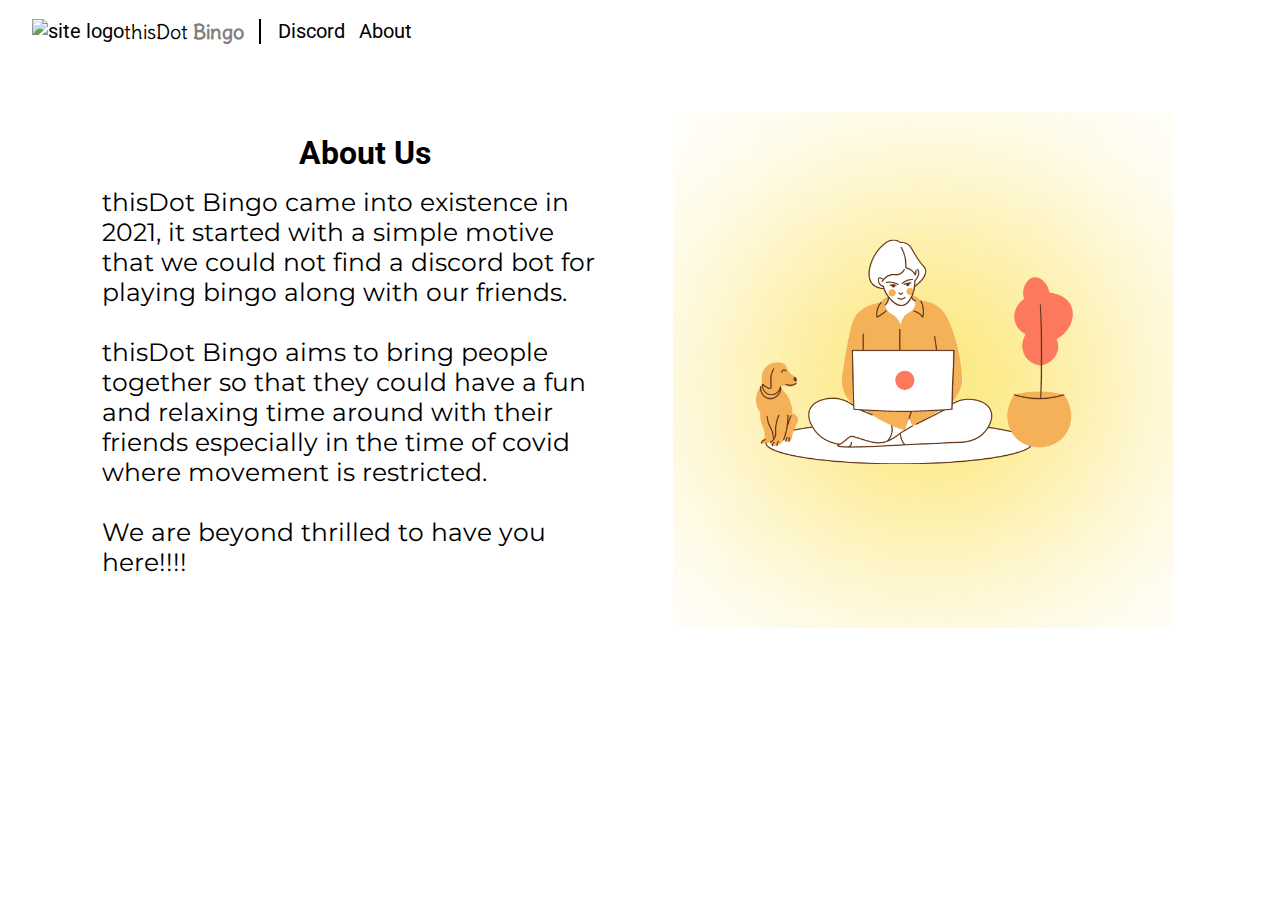
==== about.html @ 75140b74 "About Us page done" ====
<!DOCTYPE html>
<html lang="en">

<head>
    <meta charset="UTF-8">
    <meta http-equiv="X-UA-Compatible" content="IE=edge">
    <meta name="viewport" content="width=device-width, initial-scale=1.0">
    <!-- Orientation  -->
    <meta name="screen-orientation" content="portrait">

    <!-- Manifest.json  -->
    <meta property="og:title" content="Bingo by thisDot">
    <meta property="og:description" content="Play Bingo with anyone, anywhere, on any device.">
    <meta property="og:image" content="/assets/logo.png">
    <meta property="og:url" content="thisDotBingo.co/about">

    <!-- Main Link Tags  -->
    <link href="/icons/favicon-16x16.png" rel="icon" type="/assets/logo.png" sizes="16x16">
    <link href="/icons/favicon-32x32.png" rel="icon" type="/assets/logo.png" sizes="32x32">

    <!-- iOS  -->
    <link href="/assets/logo.png" rel="apple-touch-icon" sizes="152x152">

    <!-- Android  -->
    <link href="/assets/logo.png" rel="icon" sizes="192x192">
    <link href="/assets/logo.png" rel="icon" sizes="512x512">

    <link rel="preconnect" href="https://fonts.googleapis.com">
    <link rel="preconnect" href="https://fonts.gstatic.com" crossorigin>
    <link href="https://fonts.googleapis.com/css2?family=Delius&family=Montserrat&family=Roboto&display=swap"
        rel="stylesheet">

    <title>About | thisDotBingo</title>
    <link rel="stylesheet" href="./styles/main.min.css">
</head>

<body>

    <body>
        <!-- nav bar -->
        <nav>
            <div class="logo">
                <a href="https://thisDotBingo.co">
                    <img src="./assets/logo.png" alt="site logo">
                </a>
            </div>
            <div class="site-name">
                <a href="https://thisDotBingo.co">
                    thisDot <b style="color:gray">Bingo</b>
                </a>
            </div>
            <div class="discord-link nav-link">
                <a href="https://discord.com/api/oauth2/authorize?client_id=903305647070797894&permissions=534723947584&scope=bot"
                    target="_blank">Discord</a>
            </div>
            <div class="about-link nav-link">
                <a href="./about.html" target="_blank">About</a>
            </div>
        </nav>
        <main>
            <div class="left-side">
                <div class="heading">
                    <div class="main-text">About Us</div>
                </div>
                <div class="paragraph">
                    thisDot Bingo came into existence in 2021, it started with a simple motive that we could not find a
                    discord bot for playing bingo along with our friends. <br> <br>

                    thisDot Bingo aims to bring people together so that they could have a fun and relaxing time around
                    with their friends especially in the time of covid where movement is restricted. <br> <br>

                    We are beyond thrilled to have you here!!!! <br> <br>
                </div>
            </div>
            <div class="right-side">
                <img src="./assets/Untitled design.png" alt="main image">

            </div>
        </main>
        
    </body>

</html>
---- styles/main.min.css ----
nav {
    width: 100%;
    display: -webkit-box;
    display: -ms-flexbox;
    display: flex;
    -webkit-box-orient: horizontal;
    -webkit-box-direction: normal;
    -ms-flex-direction: row;
    flex-direction: row;
    -webkit-box-pack: start;
    -ms-flex-pack: start;
    justify-content: flex-start;
    -webkit-box-align: center;
    -ms-flex-align: center;
    align-items: center;
    padding: 12px;
    padding-left: 32px;
    font-family: 'Roboto', sans-serif;
    font-size: 20px
}

@media (max-width: 957px) {
    nav {
        font-size: 18px;
        padding: 8px
    }
}

nav a {
    text-decoration: none;
    color: black;
    cursor: pointer
}

nav .site-name {
    font-family: 'Delius', cursive;
    border-right: 2px solid black;
    padding-right: 15px;
    margin-right: 10px
}

nav .logo img {
    width: 50px;
    height: 50px
}

.nav-link {
    padding: 2px;
    margin: 5px
}

main {
    margin: auto;
    width: 90%;
    display: -webkit-box;
    display: -ms-flexbox;
    display: flex;
    -webkit-box-orient: horizontal;
    -webkit-box-direction: normal;
    -ms-flex-direction: row;
    flex-direction: row;
    -ms-flex-pack: distribute;
    justify-content: space-around;
    -webkit-box-align: center;
    -ms-flex-align: center;
    align-items: center;
    padding: 10px;
    margin-top: 40px;
    height: 100%
}

@media (max-width: 957px) {
    main {
        -webkit-box-orient: vertical;
        -webkit-box-direction: reverse;
        -ms-flex-direction: column-reverse;
        flex-direction: column-reverse
    }
}

.left-side {
    display: -webkit-box;
    display: -ms-flexbox;
    display: flex;
    -webkit-box-orient: vertical;
    -webkit-box-direction: normal;
    -ms-flex-direction: column;
    flex-direction: column;
    -ms-flex-pack: distribute;
    justify-content: space-around;
    -webkit-box-align: center;
    -ms-flex-align: center;
    align-items: center;
    width: 100%
}

.left-side .heading {
    display: -webkit-box;
    display: -ms-flexbox;
    display: flex;
    -webkit-box-orient: horizontal;
    -webkit-box-direction: normal;
    -ms-flex-direction: row;
    flex-direction: row;
    -ms-flex-pack: distribute;
    justify-content: space-around;
    -webkit-box-align: center;
    -ms-flex-align: center;
    align-items: center;
    font-family: 'Roboto', sans-serif;
    font-size: 32px;
    -webkit-box-ordinal-group: 2;
    -ms-flex-order: 1;
    order: 1
}

@media (max-width: 957px) {
    .left-side .heading {
        margin-top: 40px
    }
}

.left-side .heading img {
    width: 60px
}

.left-side .heading .main-text {
    font-weight: bold;
    margin-left: 15px
}


@media (max-width: 957px) {
    .left-side .heading .main-text {
        font-size: 26px
    }
}

.left-side .tagline {
    font-size: 20px;
    width: 90%;
    margin-top: 10px;
    -webkit-box-ordinal-group: 3;
    -ms-flex-order: 2;
    order: 2;
    text-align: center
}
/* for the about us paragraph */
.left-side .paragraph {
    font-size: 25px;
    width: 90%;
    margin-top: 15px;
    -webkit-box-ordinal-group: 3;
    -ms-flex-order: 2;
    order: 2;
    text-align: left
}

@media (max-width: 957px) {
    .left-side .tagline {
        font-size: 18px
    }
}

.left-side .inputs {
    margin-top: 100px;
    display: -webkit-box;
    display: -ms-flexbox;
    display: flex;
    -webkit-box-orient: vertical;
    -webkit-box-direction: normal;
    -ms-flex-direction: column;
    flex-direction: column;
    -ms-flex-pack: distribute;
    justify-content: space-around;
    -webkit-box-align: center;
    -ms-flex-align: center;
    align-items: center;
    -webkit-box-ordinal-group: 4;
    -ms-flex-order: 3;
    order: 3
}

@media (max-width: 957px) {
    .left-side .inputs {
        margin-top: 40px
    }
}

.left-side .inputs .join-room {
    display: -webkit-box;
    display: -ms-flexbox;
    display: flex;
    -webkit-box-orient: horizontal;
    -webkit-box-direction: normal;
    -ms-flex-direction: row;
    flex-direction: row;
    -ms-flex-pack: distribute;
    justify-content: space-around;
    -webkit-box-align: center;
    -ms-flex-align: center;
    align-items: center
}

.left-side .inputs #join-room-input {
    height: 100%;
    outline: none;
    border: none;
    border-bottom: 2px solid gray;
    padding: 4px;
    padding-left: 8px;
    font-size: 20px;
    font-family: 'Roboto', sans-serif;
    background-color: transparent;
    margin-right: 4px
}

@media (max-width: 957px) {
    .left-side .inputs #join-room-input {
        width: 80%
    }
}

.left-side .inputs .or {
    margin: 20px;
    font-family: 'Roboto', sans-serif;
    font-style: italic
}

.left-side .inputs button {
    outline: none;
    border: none;
    border-radius: 4px;
    background-color: #00B0FF;
    padding: 10px 20px;
    color: #fff;
    text-align: center;
    -webkit-box-align: center;
    -ms-flex-align: center;
    align-items: center;
    font-family: 'Roboto', sans-serif;
    font-size: 20px;
    cursor: pointer
}

.left-side .inputs button:hover {
    -webkit-transform: scale(0.95);
    transform: scale(0.95)
}

.left-side .inputs button:active {
    -webkit-transform: scale(0.9);
    transform: scale(0.9)
}

.right-side {
    width: 100%;
    display: -webkit-box;
    display: -ms-flexbox;
    display: flex;
    -webkit-box-orient: horizontal;
    -webkit-box-direction: normal;
    -ms-flex-direction: row;
    flex-direction: row;
    -ms-flex-pack: distribute;
    justify-content: space-around;
    -webkit-box-align: center;
    -ms-flex-align: center;
    align-items: center
}

.right-side img {
    width: 500px
}

@media (max-width: 957px) {
    .right-side img {
        width: 55%
    }
}

.right-side .bg-circle {
    position: absolute;
    width: 300px;
    height: 300px;
    border-radius: 50%;
    display: inline-block;
    background-color: #34E89E;
    -webkit-filter: blur(300px);
    filter: blur(300px);
    z-index: -1;
    top: 100px;
    right: 200px
}

@media (max-width: 957px) {
    .right-side .bg-circle {
        width: 200px;
        height: 200px;
        margin: auto;
        left: 0;
        right: 0
    }
}

* {
    margin: 0;
    padding: 0;
    -webkit-box-sizing: border-box;
    box-sizing: border-box
}

body {
    background-color: #fff;
    font-family: 'Montserrat', sans-serif
}

/*# sourceMappingURL=main.min.css.map */
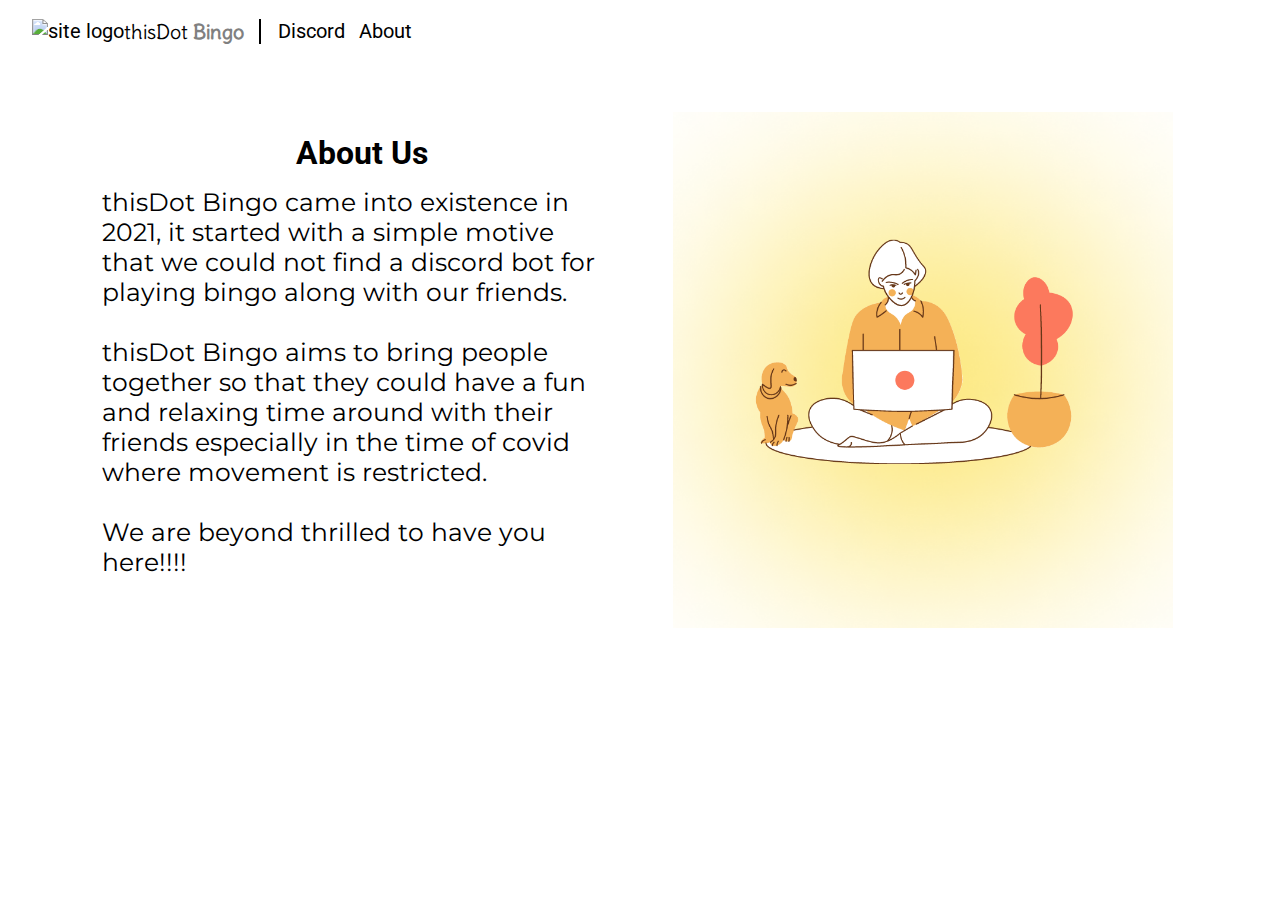
==== commit 1f068104: "add CSS file for the About Us page" ====
--- a/about.html
+++ b/about.html
@@ -32,6 +32,7 @@
 
     <title>About | thisDotBingo</title>
     <link rel="stylesheet" href="./styles/main.min.css">
+    <link rel="stylesheet" href="./styles/about.css ">
 </head>
 
 <body>
--- a/styles/main.min.css
+++ b/styles/main.min.css
@@ -1,318 +1,2 @@
-nav {
-    width: 100%;
-    display: -webkit-box;
-    display: -ms-flexbox;
-    display: flex;
-    -webkit-box-orient: horizontal;
-    -webkit-box-direction: normal;
-    -ms-flex-direction: row;
-    flex-direction: row;
-    -webkit-box-pack: start;
-    -ms-flex-pack: start;
-    justify-content: flex-start;
-    -webkit-box-align: center;
-    -ms-flex-align: center;
-    align-items: center;
-    padding: 12px;
-    padding-left: 32px;
-    font-family: 'Roboto', sans-serif;
-    font-size: 20px
-}
-
-@media (max-width: 957px) {
-    nav {
-        font-size: 18px;
-        padding: 8px
-    }
-}
-
-nav a {
-    text-decoration: none;
-    color: black;
-    cursor: pointer
-}
-
-nav .site-name {
-    font-family: 'Delius', cursive;
-    border-right: 2px solid black;
-    padding-right: 15px;
-    margin-right: 10px
-}
-
-nav .logo img {
-    width: 50px;
-    height: 50px
-}
-
-.nav-link {
-    padding: 2px;
-    margin: 5px
-}
-
-main {
-    margin: auto;
-    width: 90%;
-    display: -webkit-box;
-    display: -ms-flexbox;
-    display: flex;
-    -webkit-box-orient: horizontal;
-    -webkit-box-direction: normal;
-    -ms-flex-direction: row;
-    flex-direction: row;
-    -ms-flex-pack: distribute;
-    justify-content: space-around;
-    -webkit-box-align: center;
-    -ms-flex-align: center;
-    align-items: center;
-    padding: 10px;
-    margin-top: 40px;
-    height: 100%
-}
-
-@media (max-width: 957px) {
-    main {
-        -webkit-box-orient: vertical;
-        -webkit-box-direction: reverse;
-        -ms-flex-direction: column-reverse;
-        flex-direction: column-reverse
-    }
-}
-
-.left-side {
-    display: -webkit-box;
-    display: -ms-flexbox;
-    display: flex;
-    -webkit-box-orient: vertical;
-    -webkit-box-direction: normal;
-    -ms-flex-direction: column;
-    flex-direction: column;
-    -ms-flex-pack: distribute;
-    justify-content: space-around;
-    -webkit-box-align: center;
-    -ms-flex-align: center;
-    align-items: center;
-    width: 100%
-}
-
-.left-side .heading {
-    display: -webkit-box;
-    display: -ms-flexbox;
-    display: flex;
-    -webkit-box-orient: horizontal;
-    -webkit-box-direction: normal;
-    -ms-flex-direction: row;
-    flex-direction: row;
-    -ms-flex-pack: distribute;
-    justify-content: space-around;
-    -webkit-box-align: center;
-    -ms-flex-align: center;
-    align-items: center;
-    font-family: 'Roboto', sans-serif;
-    font-size: 32px;
-    -webkit-box-ordinal-group: 2;
-    -ms-flex-order: 1;
-    order: 1
-}
-
-@media (max-width: 957px) {
-    .left-side .heading {
-        margin-top: 40px
-    }
-}
-
-.left-side .heading img {
-    width: 60px
-}
-
-.left-side .heading .main-text {
-    font-weight: bold;
-    margin-left: 15px
-}
-
-
-@media (max-width: 957px) {
-    .left-side .heading .main-text {
-        font-size: 26px
-    }
-}
-
-.left-side .tagline {
-    font-size: 20px;
-    width: 90%;
-    margin-top: 10px;
-    -webkit-box-ordinal-group: 3;
-    -ms-flex-order: 2;
-    order: 2;
-    text-align: center
-}
-/* for the about us paragraph */
-.left-side .paragraph {
-    font-size: 25px;
-    width: 90%;
-    margin-top: 15px;
-    -webkit-box-ordinal-group: 3;
-    -ms-flex-order: 2;
-    order: 2;
-    text-align: left
-}
-
-@media (max-width: 957px) {
-    .left-side .tagline {
-        font-size: 18px
-    }
-}
-
-.left-side .inputs {
-    margin-top: 100px;
-    display: -webkit-box;
-    display: -ms-flexbox;
-    display: flex;
-    -webkit-box-orient: vertical;
-    -webkit-box-direction: normal;
-    -ms-flex-direction: column;
-    flex-direction: column;
-    -ms-flex-pack: distribute;
-    justify-content: space-around;
-    -webkit-box-align: center;
-    -ms-flex-align: center;
-    align-items: center;
-    -webkit-box-ordinal-group: 4;
-    -ms-flex-order: 3;
-    order: 3
-}
-
-@media (max-width: 957px) {
-    .left-side .inputs {
-        margin-top: 40px
-    }
-}
-
-.left-side .inputs .join-room {
-    display: -webkit-box;
-    display: -ms-flexbox;
-    display: flex;
-    -webkit-box-orient: horizontal;
-    -webkit-box-direction: normal;
-    -ms-flex-direction: row;
-    flex-direction: row;
-    -ms-flex-pack: distribute;
-    justify-content: space-around;
-    -webkit-box-align: center;
-    -ms-flex-align: center;
-    align-items: center
-}
-
-.left-side .inputs #join-room-input {
-    height: 100%;
-    outline: none;
-    border: none;
-    border-bottom: 2px solid gray;
-    padding: 4px;
-    padding-left: 8px;
-    font-size: 20px;
-    font-family: 'Roboto', sans-serif;
-    background-color: transparent;
-    margin-right: 4px
-}
-
-@media (max-width: 957px) {
-    .left-side .inputs #join-room-input {
-        width: 80%
-    }
-}
-
-.left-side .inputs .or {
-    margin: 20px;
-    font-family: 'Roboto', sans-serif;
-    font-style: italic
-}
-
-.left-side .inputs button {
-    outline: none;
-    border: none;
-    border-radius: 4px;
-    background-color: #00B0FF;
-    padding: 10px 20px;
-    color: #fff;
-    text-align: center;
-    -webkit-box-align: center;
-    -ms-flex-align: center;
-    align-items: center;
-    font-family: 'Roboto', sans-serif;
-    font-size: 20px;
-    cursor: pointer
-}
-
-.left-side .inputs button:hover {
-    -webkit-transform: scale(0.95);
-    transform: scale(0.95)
-}
-
-.left-side .inputs button:active {
-    -webkit-transform: scale(0.9);
-    transform: scale(0.9)
-}
-
-.right-side {
-    width: 100%;
-    display: -webkit-box;
-    display: -ms-flexbox;
-    display: flex;
-    -webkit-box-orient: horizontal;
-    -webkit-box-direction: normal;
-    -ms-flex-direction: row;
-    flex-direction: row;
-    -ms-flex-pack: distribute;
-    justify-content: space-around;
-    -webkit-box-align: center;
-    -ms-flex-align: center;
-    align-items: center
-}
-
-.right-side img {
-    width: 500px
-}
-
-@media (max-width: 957px) {
-    .right-side img {
-        width: 55%
-    }
-}
-
-.right-side .bg-circle {
-    position: absolute;
-    width: 300px;
-    height: 300px;
-    border-radius: 50%;
-    display: inline-block;
-    background-color: #34E89E;
-    -webkit-filter: blur(300px);
-    filter: blur(300px);
-    z-index: -1;
-    top: 100px;
-    right: 200px
-}
-
-@media (max-width: 957px) {
-    .right-side .bg-circle {
-        width: 200px;
-        height: 200px;
-        margin: auto;
-        left: 0;
-        right: 0
-    }
-}
-
-* {
-    margin: 0;
-    padding: 0;
-    -webkit-box-sizing: border-box;
-    box-sizing: border-box
-}
-
-body {
-    background-color: #fff;
-    font-family: 'Montserrat', sans-serif
-}
-
+nav{width:100%;display:-webkit-box;display:-ms-flexbox;display:flex;-webkit-box-orient:horizontal;-webkit-box-direction:normal;-ms-flex-direction:row;flex-direction:row;-webkit-box-pack:start;-ms-flex-pack:start;justify-content:flex-start;-webkit-box-align:center;-ms-flex-align:center;align-items:center;padding:12px;padding-left:32px;font-family:'Roboto', sans-serif;font-size:20px;background-color:#fff}@media (max-width: 957px){nav{font-size:18px;padding:8px}}nav a{text-decoration:none;color:black;cursor:pointer}nav .site-name{font-family:'Delius', cursive;border-right:2px solid black;padding-right:15px;margin-right:10px}nav .logo img{width:50px;height:50px}.nav-link{padding:2px;margin:5px}main{margin:auto;width:90%;display:-webkit-box;display:-ms-flexbox;display:flex;-webkit-box-orient:horizontal;-webkit-box-direction:normal;-ms-flex-direction:row;flex-direction:row;-ms-flex-pack:distribute;justify-content:space-around;-webkit-box-align:center;-ms-flex-align:center;align-items:center;padding:10px;margin-top:40px;height:100%}@media (max-width: 957px){main{-webkit-box-orient:vertical;-webkit-box-direction:reverse;-ms-flex-direction:column-reverse;flex-direction:column-reverse}}.left-side{display:-webkit-box;display:-ms-flexbox;display:flex;-webkit-box-orient:vertical;-webkit-box-direction:normal;-ms-flex-direction:column;flex-direction:column;-ms-flex-pack:distribute;justify-content:space-around;-webkit-box-align:center;-ms-flex-align:center;align-items:center;width:100%}.left-side .heading{display:-webkit-box;display:-ms-flexbox;display:flex;-webkit-box-orient:horizontal;-webkit-box-direction:normal;-ms-flex-direction:row;flex-direction:row;-ms-flex-pack:distribute;justify-content:space-around;-webkit-box-align:center;-ms-flex-align:center;align-items:center;font-family:'Roboto', sans-serif;font-size:32px;-webkit-box-ordinal-group:2;-ms-flex-order:1;order:1}@media (max-width: 957px){.left-side .heading{margin-top:40px}}.left-side .heading img{width:60px}.left-side .heading .main-text{font-weight:bold;margin-left:10px}@media (max-width: 957px){.left-side .heading .main-text{font-size:26px}}.left-side .tagline{font-size:20px;width:90%;margin-top:10px;-webkit-box-ordinal-group:3;-ms-flex-order:2;order:2;text-align:center}@media (max-width: 957px){.left-side .tagline{font-size:18px}}.left-side .inputs{margin-top:100px;display:-webkit-box;display:-ms-flexbox;display:flex;-webkit-box-orient:vertical;-webkit-box-direction:normal;-ms-flex-direction:column;flex-direction:column;-ms-flex-pack:distribute;justify-content:space-around;-webkit-box-align:center;-ms-flex-align:center;align-items:center;-webkit-box-ordinal-group:4;-ms-flex-order:3;order:3}@media (max-width: 957px){.left-side .inputs{margin-top:40px}}.left-side .inputs .join-room{display:-webkit-box;display:-ms-flexbox;display:flex;-webkit-box-orient:horizontal;-webkit-box-direction:normal;-ms-flex-direction:row;flex-direction:row;-ms-flex-pack:distribute;justify-content:space-around;-webkit-box-align:center;-ms-flex-align:center;align-items:center}.left-side .inputs #join-room-input{height:100%;outline:none;border:none;border-bottom:2px solid gray;padding:4px;padding-left:8px;font-size:20px;font-family:'Roboto', sans-serif;background-color:transparent;margin-right:4px}@media (max-width: 957px){.left-side .inputs #join-room-input{width:80%}}.left-side .inputs .or{margin:20px;font-family:'Roboto', sans-serif;font-style:italic}.left-side .inputs button{outline:none;border:none;border-radius:4px;background-color:#00B0FF;padding:10px 20px;color:#fff;text-align:center;-webkit-box-align:center;-ms-flex-align:center;align-items:center;font-family:'Roboto', sans-serif;font-size:20px;cursor:pointer}.left-side .inputs button:hover{-webkit-transform:scale(0.95);transform:scale(0.95)}.left-side .inputs button:active{-webkit-transform:scale(0.9);transform:scale(0.9)}.right-side{width:100%;display:-webkit-box;display:-ms-flexbox;display:flex;-webkit-box-orient:horizontal;-webkit-box-direction:normal;-ms-flex-direction:row;flex-direction:row;-ms-flex-pack:distribute;justify-content:space-around;-webkit-box-align:center;-ms-flex-align:center;align-items:center}.right-side img{width:500px}@media (max-width: 957px){.right-side img{width:55%}}.right-side .bg-circle{position:absolute;width:300px;height:300px;border-radius:50%;display:inline-block;background-color:#34E89E;-webkit-filter:blur(300px);filter:blur(300px);z-index:-1;top:100px;right:200px}@media (max-width: 957px){.right-side .bg-circle{width:200px;height:200px;margin:auto;left:0;right:0}}*{margin:0;padding:0;-webkit-box-sizing:border-box;box-sizing:border-box}body{background-color:#fff;font-family:'Montserrat', sans-serif}
 /*# sourceMappingURL=main.min.css.map */--- a/styles/about.css
+++ b/styles/about.css
@@ -0,0 +1,10 @@
+/* for the about us paragraph */
+.left-side .paragraph {
+    font-size: 25px;
+    width: 90%;
+    margin-top: 15px;
+    -webkit-box-ordinal-group: 3;
+    -ms-flex-order: 2;
+    order: 2;
+    text-align: left
+}